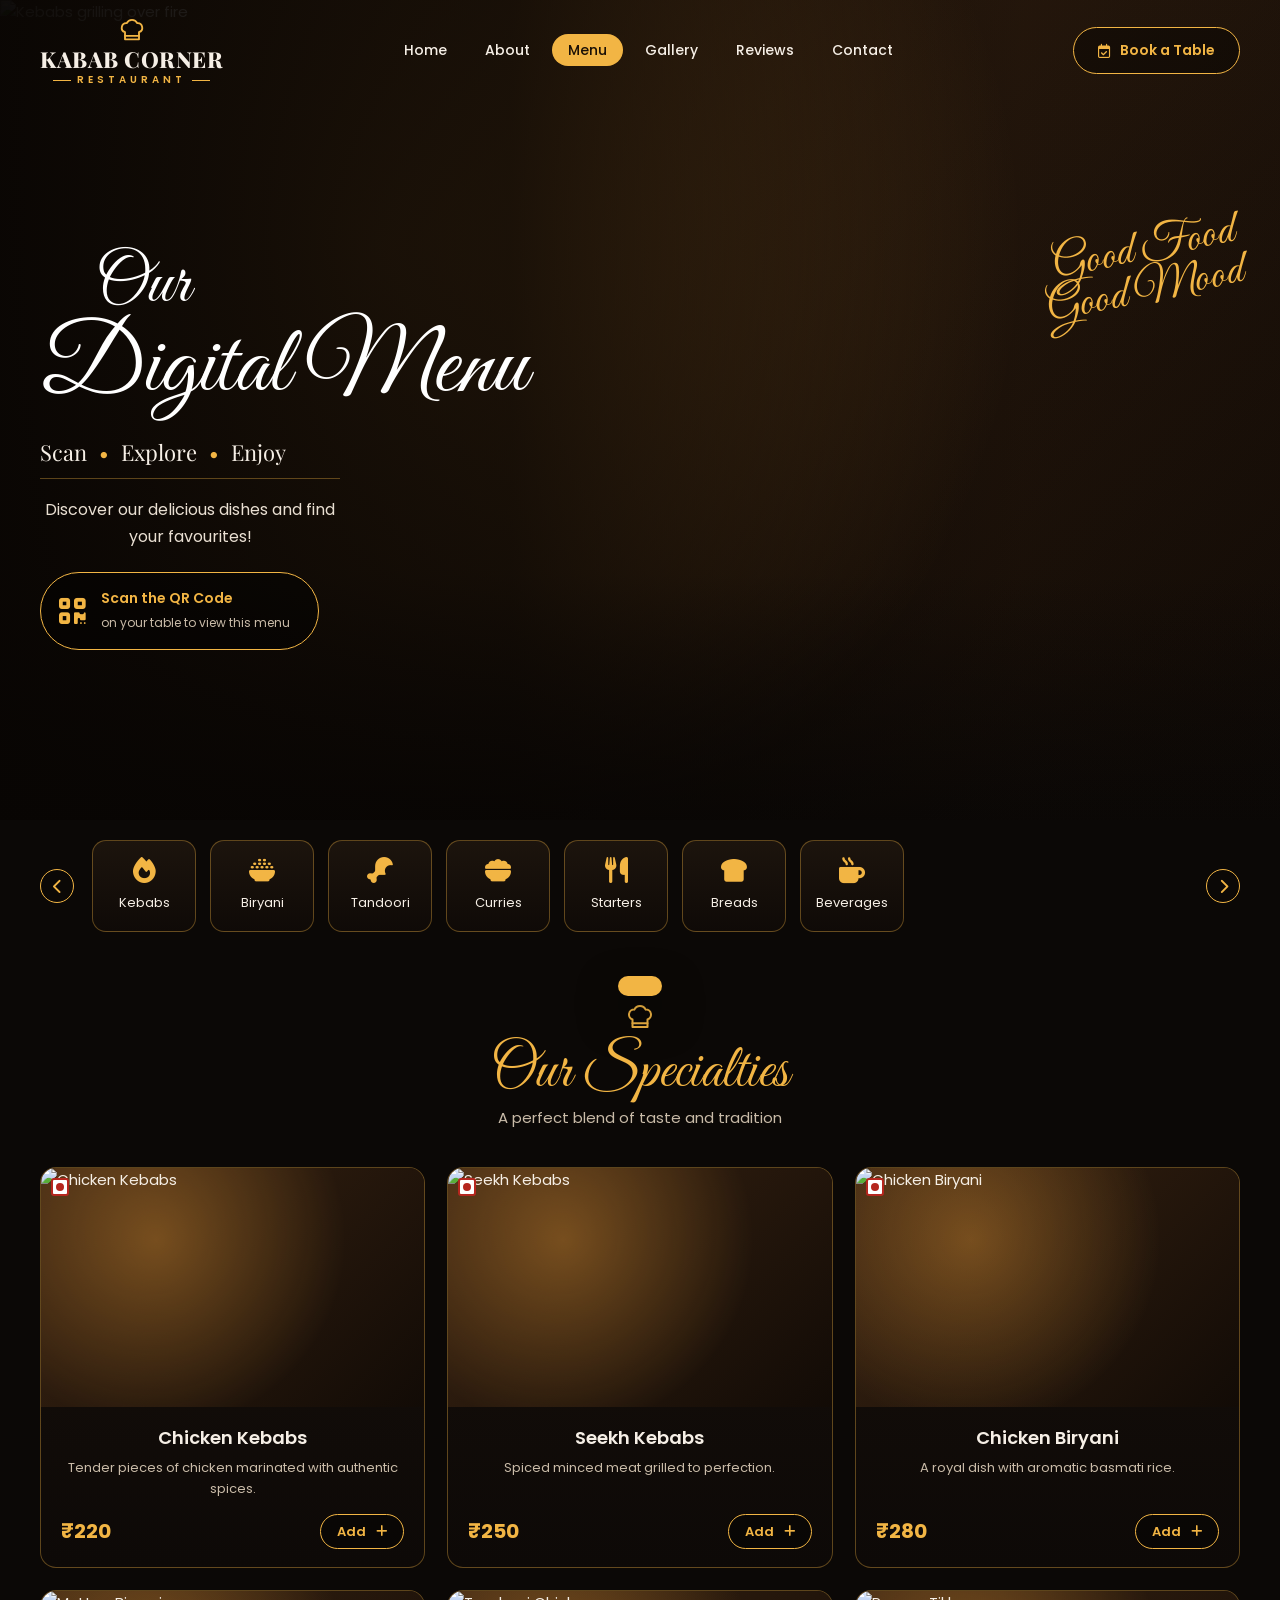
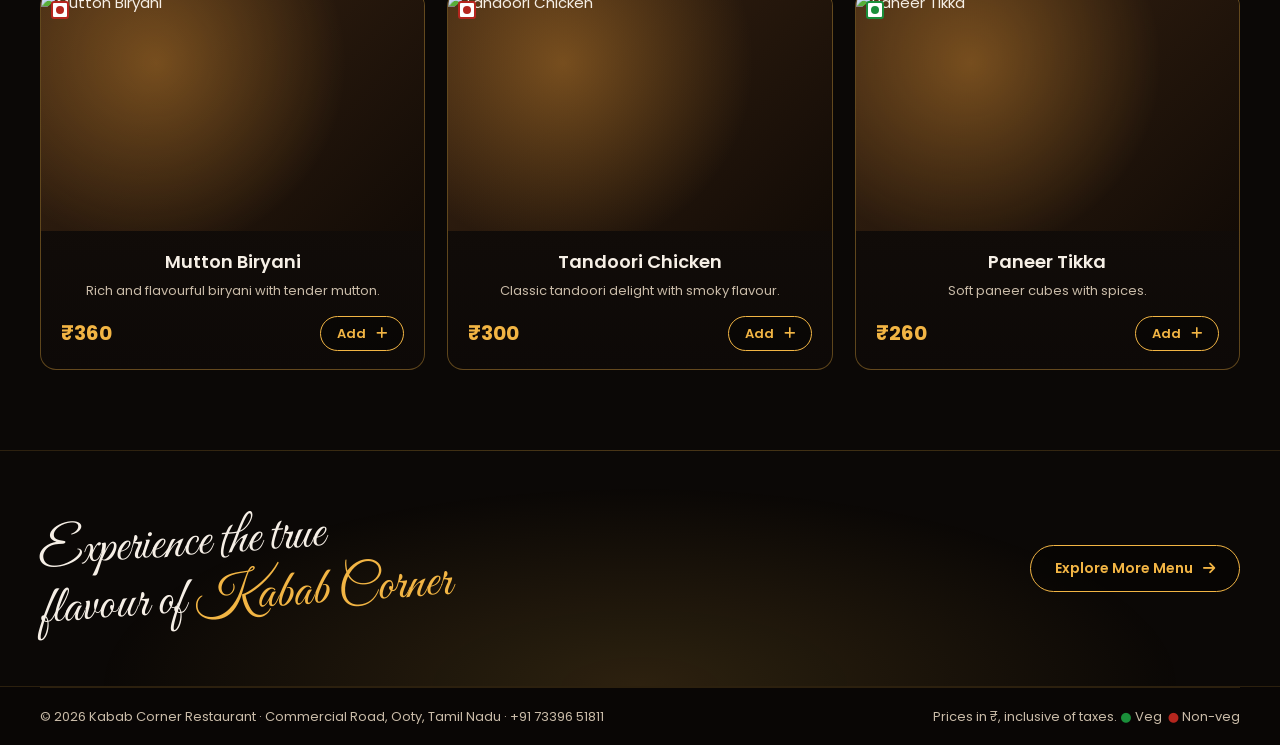
==== menu.html @ 922b3cdc "Initial website" ====
<!DOCTYPE html>
<html lang="en">
<head>
  <meta charset="UTF-8" />
  <meta name="viewport" content="width=device-width, initial-scale=1.0" />
  <title>Digital Menu | Kabab Corner Restaurant, Ooty</title>
  <meta name="description" content="Kabab Corner digital menu — kebabs, biryani, tandoori, curries, starters, breads and beverages." />
  <link rel="preconnect" href="https://fonts.googleapis.com" />
  <link rel="preconnect" href="https://fonts.gstatic.com" crossorigin />
  <link href="https://fonts.googleapis.com/css2?family=Great+Vibes&family=Playfair+Display:wght@500;600;700;800&family=Poppins:wght@300;400;500;600;700&display=swap" rel="stylesheet" />
  <link rel="stylesheet" href="https://cdnjs.cloudflare.com/ajax/libs/font-awesome/6.5.1/css/all.min.css" />
  <link rel="stylesheet" href="css/style.css" />
</head>
<body>

  <header class="site-header">
    <div class="container nav">
      <a href="index.html" class="logo" aria-label="Kabab Corner Restaurant home">
        <svg class="hat" viewBox="0 0 24 24" fill="none" stroke="currentColor" stroke-width="1.6" stroke-linecap="round" stroke-linejoin="round" aria-hidden="true"><path d="M6 13.9A4 4 0 0 1 7.5 6.1a5 5 0 0 1 9 0A4 4 0 0 1 18 13.9V20H6z"/><path d="M6 17h12"/></svg>
        <span class="name">KABAB CORNER</span>
        <span class="sub">RESTAURANT</span>
      </a>
      <ul class="nav-links">
        <li><a href="index.html">Home</a></li>
        <li><a href="index.html#about">About</a></li>
        <li><a href="menu.html" class="active">Menu</a></li>
        <li><a href="index.html#gallery">Gallery</a></li>
        <li><a href="index.html#reviews">Reviews</a></li>
        <li><a href="index.html#contact">Contact</a></li>
      </ul>
      <div class="nav-actions">
        <button class="cart-btn" id="cartBtn" aria-label="View order"><i class="fa-solid fa-bag-shopping"></i><span class="cart-count" id="cartCount">0</span></button>
        <a href="#" class="btn btn-outline book-btn" data-book><i class="fa-regular fa-calendar-check"></i><span>Book a Table</span></a>
        <button class="menu-toggle" aria-label="Open menu" aria-expanded="false"><i class="fa-solid fa-bars"></i></button>
      </div>
    </div>
  </header>

  <!-- ===== Menu hero ===== -->
  <section class="hero menu-hero">
    <div class="hero-bg"><img class="ph" id="menuHeroImg" alt="Kebabs grilling over fire" /></div>
    <div class="container menu-hero-grid">
      <div class="reveal">
        <h1><span class="script">Our</span><span class="script">Digital Menu</span></h1>
        <div class="tagline"><span>Scan</span><span>•</span><span>Explore</span><span>•</span><span>Enjoy</span></div>
        <p>Discover our delicious dishes and find your favourites!</p>
        <div class="qr-pill">
          <i class="fa-solid fa-qrcode"></i>
          <div><strong>Scan the QR Code</strong><small>on your table to view this menu</small></div>
        </div>
      </div>
      <div class="good-mood script">Good Food<br />Good Mood</div>
    </div>
  </section>

  <!-- ===== Categories ===== -->
  <div class="cat-bar">
    <div class="container cat-wrap">
      <button class="round-btn" id="catPrev" aria-label="Scroll categories left"><i class="fa-solid fa-chevron-left"></i></button>
      <div class="cat-track" id="catTrack" role="tablist"></div>
      <button class="round-btn" id="catNext" aria-label="Scroll categories right"><i class="fa-solid fa-chevron-right"></i></button>
    </div>
  </div>

  <!-- ===== Dishes ===== -->
  <section class="dishes-section">
    <div class="container">
      <div class="dishes-head">
        <svg viewBox="0 0 24 24" width="30" height="30" fill="none" stroke="#f2b544" stroke-width="1.6" stroke-linecap="round" stroke-linejoin="round" aria-hidden="true"><path d="M6 13.9A4 4 0 0 1 7.5 6.1a5 5 0 0 1 9 0A4 4 0 0 1 18 13.9V20H6z"/><path d="M6 17h12"/></svg>
        <h2 id="gridTitle">Our Specialties</h2>
        <p id="gridSub">A perfect blend of taste and tradition</p>
      </div>
      <div class="dish-grid" id="dishGrid"></div>
    </div>
  </section>

  <section class="menu-cta">
    <div class="container menu-cta-inner">
      <h2>Experience the true<br />flavour of <span class="gold">Kabab Corner</span></h2>
      <a href="#" class="btn btn-outline" id="exploreAll">Explore More Menu <i class="fa-solid fa-arrow-right"></i></a>
    </div>
  </section>

  <footer class="site-footer" id="contact">
    <div class="container footer-bottom">
      <span>© <span id="year"></span> Kabab Corner Restaurant · <span data-r="address"></span> · <a data-tel href="#"><span data-r="phone"></span></a></span>
      <span>Prices in ₹, inclusive of taxes. <span style="color:#1a8f3a">●</span> Veg &nbsp;<span style="color:#b5261e">●</span> Non-veg</span>
    </div>
  </footer>

  <!-- ===== Order drawer ===== -->
  <div class="drawer-backdrop" id="drawerBackdrop"></div>
  <aside class="drawer" id="drawer" aria-label="Your order">
    <div class="drawer-head">
      <h3>Your Order</h3>
      <button class="round-btn" id="drawerClose" aria-label="Close"><i class="fa-solid fa-xmark"></i></button>
    </div>
    <div class="drawer-items" id="drawerItems"></div>
    <div class="drawer-foot">
      <div class="total-row"><span>Total</span><span class="gold" id="cartTotal">₹0</span></div>
      <form id="orderForm">
        <div class="order-type" role="radiogroup" aria-label="Order type">
          <label><input type="radio" name="type" value="dinein" checked /><span><i class="fa-solid fa-chair"></i> Dine-in</span></label>
          <label><input type="radio" name="type" value="takeaway" /><span><i class="fa-solid fa-bag-shopping"></i> Takeaway</span></label>
        </div>
        <div class="form-grid">
          <div class="field full" data-for="dinein"><label for="oTable">Table number</label><input id="oTable" name="table" inputmode="numeric" placeholder="e.g. 5" /></div>
          <div class="field" data-for="takeaway" hidden><label for="oName">Name</label><input id="oName" name="name" autocomplete="name" /></div>
          <div class="field" data-for="takeaway" hidden><label for="oPhone">Phone</label><input id="oPhone" name="phone" type="tel" pattern="[0-9+\s-]{10,15}" autocomplete="tel" /></div>
          <div class="field full"><label for="oNote">Note for the kitchen (optional)</label><input id="oNote" name="note" placeholder="e.g. less spicy" /></div>
        </div>
        <button type="submit" class="btn btn-solid" id="placeOrder" style="margin-top:14px">Send Order via WhatsApp <i class="fa-brands fa-whatsapp"></i></button>
      </form>
      <button class="btn btn-outline" id="clearOrder" style="margin-top:10px">Clear Order</button>
    </div>
  </aside>

  <!-- ===== Booking modal ===== -->
  <div class="modal" id="bookModal" role="dialog" aria-modal="true" aria-labelledby="bookTitle">
    <div class="modal-card">
      <button class="round-btn close" data-close aria-label="Close"><i class="fa-solid fa-xmark"></i></button>
      <div class="modal-body">
        <h3 id="bookTitle">Book a Table</h3>
        <p>Fill in your details — your booking will be sent to us on WhatsApp.</p>
        <form>
          <div class="form-grid">
            <div class="field full"><label for="bName">Name</label><input id="bName" name="name" required autocomplete="name" /></div>
            <div class="field full"><label for="bPhone">Phone</label><input id="bPhone" name="phone" type="tel" required pattern="[0-9+\s-]{10,15}" autocomplete="tel" /></div>
            <div class="field"><label for="bDate">Date</label><input id="bDate" name="date" type="date" required /></div>
            <div class="field"><label for="bTime">Time</label><input id="bTime" name="time" type="time" min="11:00" max="22:30" value="19:30" required /></div>
            <div class="field full"><label for="bGuests">Guests</label>
              <select id="bGuests" name="guests">
                <option>1 guest</option><option selected>2 guests</option><option>3 guests</option><option>4 guests</option>
                <option>5 guests</option><option>6 guests</option><option>8+ guests</option>
              </select>
            </div>
            <div class="field full"><label for="bNote">Special request (optional)</label><textarea id="bNote" name="note" rows="2"></textarea></div>
          </div>
          <button type="submit" class="btn btn-solid">Send via WhatsApp <i class="fa-brands fa-whatsapp"></i></button>
        </form>
      </div>
      <div class="success" hidden>
        <i class="fa-solid fa-circle-check"></i>
        <h3>Almost done!</h3>
        <p class="success-msg"></p>
        <button class="btn btn-outline" data-close>Close</button>
      </div>
    </div>
  </div>

  <!-- Order summary modal -->
  <div class="modal" id="orderModal" role="dialog" aria-modal="true">
    <div class="modal-card">
      <button class="round-btn close" data-oclose aria-label="Close"><i class="fa-solid fa-xmark"></i></button>
      <h3>Almost done!</h3>
      <p>WhatsApp has opened with your order — just press <strong>Send</strong>. You can also show this screen to your waiter.</p>
      <div id="orderSummary"></div>
      <a class="btn btn-outline" id="orderWaLink" href="#" target="_blank" rel="noopener" style="width:100%;justify-content:center;margin-top:18px">WhatsApp didn't open? Tap here <i class="fa-brands fa-whatsapp"></i></a>
      <button class="btn btn-solid" id="newOrder" style="width:100%;justify-content:center;margin-top:10px">Done — Start a New Order</button>
    </div>
  </div>

  <script src="js/data.js"></script>
  <script src="js/main.js"></script>
  <script>
    const $ = (s) => document.querySelector(s);
    $("#menuHeroImg").src = IMG.grillHero;

    // ----- Categories -----
    const track = $("#catTrack");
    track.innerHTML = CATEGORIES.map((c) =>
      `<button class="cat" role="tab" data-cat="${c.id}"><i class="fa-solid ${c.icon}"></i>${c.label}</button>`).join("");
    $("#catPrev").onclick = () => track.scrollBy({ left: -240 });
    $("#catNext").onclick = () => track.scrollBy({ left: 240 });

    const rupee = (n) => "₹" + n.toLocaleString("en-IN");
    const grid = $("#dishGrid");
    let current = null;

    function render(catId) {
      current = catId;
      document.querySelectorAll(".cat").forEach((b) => {
        b.classList.toggle("active", b.dataset.cat === catId);
        b.setAttribute("aria-selected", b.dataset.cat === catId);
      });
      const cat = CATEGORIES.find((c) => c.id === catId);
      const list = cat ? DISHES.filter((d) => d.cat === catId) : DISHES.filter((d) => d.special);
      $("#gridTitle").textContent = cat ? cat.label : "Our Specialties";
      $("#gridSub").textContent = cat ? `${list.length} dishes, freshly prepared` : "A perfect blend of taste and tradition";
      grid.innerHTML = list.map((d, i) => `
        <article class="dish" style="animation-delay:${i * 60}ms">
          <div class="dish-img">
            <img class="ph" src="${d.img}" alt="${d.name}" loading="lazy" />
            <span class="veg-tag ${d.veg ? "veg" : "nonveg"}" title="${d.veg ? "Vegetarian" : "Non-vegetarian"}"></span>
          </div>
          <div class="dish-body">
            <h3>${d.name}</h3>
            <p>${d.desc}</p>
            <div class="dish-foot">
              <span class="price">${rupee(d.price)}</span>
              <button class="btn btn-outline btn-sm add-btn" data-add="${d.id}">${addLabel(d.id)}</button>
            </div>
          </div>
        </article>`).join("");
      history.replaceState(null, "", catId ? "#" + catId : location.pathname);
    }
    track.addEventListener("click", (e) => {
      const b = e.target.closest(".cat");
      if (!b) return;
      render(current === b.dataset.cat ? null : b.dataset.cat);
      b.scrollIntoView({ behavior: "smooth", inline: "center", block: "nearest" });
    });
    $("#exploreAll").onclick = (e) => {
      e.preventDefault();
      render(CATEGORIES[0].id);
      $(".cat-bar").scrollIntoView({ behavior: "smooth" });
    };

    // ----- Order (cart) -----
    let cart = {};
    try { cart = JSON.parse(localStorage.getItem("kc-cart")) || {}; } catch (e) {}
    const save = () => { try { localStorage.setItem("kc-cart", JSON.stringify(cart)); } catch (e) {} };
    const byId = (id) => DISHES.find((d) => d.id == id);
    function addLabel(id) { return cart[id] ? `Added · ${cart[id]}` : `Add <i class="fa-solid fa-plus"></i>`; }

    function refreshCart() {
      const ids = Object.keys(cart).filter((id) => byId(id));
      const count = ids.reduce((s, id) => s + cart[id], 0);
      const total = ids.reduce((s, id) => s + cart[id] * byId(id).price, 0);
      $("#cartCount").textContent = count;
      $("#cartBtn").classList.toggle("show", count > 0);
      $("#cartTotal").textContent = rupee(total);
      $("#drawerItems").innerHTML = ids.length ? ids.map((id) => {
        const d = byId(id);
        return `<div class="cart-item">
          <img class="ph" src="${d.img}" alt="" />
          <div class="info"><strong>${d.name}</strong><span>${rupee(d.price)}</span></div>
          <div class="qty"><button data-dec="${id}" aria-label="Remove one">−</button><span>${cart[id]}</span><button data-inc="${id}" aria-label="Add one">+</button></div>
        </div>`;
      }).join("") : `<div class="empty"><i class="fa-solid fa-bowl-food"></i>Your order is empty.<br />Tap “Add +” on any dish.</div>`;
      document.querySelectorAll("[data-add]").forEach((b) => {
        b.innerHTML = addLabel(b.dataset.add);
        b.classList.toggle("added", !!cart[b.dataset.add]);
      });
      save();
    }
    const change = (id, n) => { cart[id] = (cart[id] || 0) + n; if (cart[id] <= 0) delete cart[id]; refreshCart(); };

    grid.addEventListener("click", (e) => {
      const b = e.target.closest("[data-add]");
      if (!b) return;
      change(b.dataset.add, 1);
      showToast(`${byId(b.dataset.add).name} added to your order`);
    });
    $("#drawerItems").addEventListener("click", (e) => {
      const inc = e.target.closest("[data-inc]"), dec = e.target.closest("[data-dec]");
      if (inc) change(inc.dataset.inc, 1);
      if (dec) change(dec.dataset.dec, -1);
    });

    const drawer = $("#drawer"), backdrop = $("#drawerBackdrop");
    const openDrawer = (o) => { drawer.classList.toggle("open", o); backdrop.classList.toggle("open", o); };
    $("#cartBtn").onclick = () => openDrawer(true);
    $("#drawerClose").onclick = backdrop.onclick = () => openDrawer(false);
    $("#clearOrder").onclick = () => { cart = {}; refreshCart(); };

    const orderModal = $("#orderModal");
    // Order type toggle: dine-in needs a table number, takeaway needs name + phone
    const orderForm = $("#orderForm");
    const syncType = () => {
      const type = orderForm.type.value;
      orderForm.querySelectorAll("[data-for]").forEach((f) => {
        const on = f.dataset.for === type;
        f.hidden = !on;
        f.querySelector("input").required = on;
      });
    };
    orderForm.addEventListener("change", (e) => { if (e.target.name === "type") syncType(); });
    syncType();

    orderForm.addEventListener("submit", (e) => {
      e.preventDefault();
      const ids = Object.keys(cart).filter((id) => byId(id));
      if (!ids.length) return showToast("Add a dish first");
      const total = ids.reduce((s, id) => s + cart[id] * byId(id).price, 0);
      const f = Object.fromEntries(new FormData(orderForm));

      const lines = ["*New Order - Kabab Corner*", ""];
      if (f.type === "dinein") lines.push(`Dine-in · Table ${f.table.trim()}`);
      else lines.push("Takeaway", `Name: ${f.name.trim()}`, `Phone: ${f.phone.trim()}`);
      lines.push("");
      ids.forEach((id) => lines.push(`${cart[id]} x ${byId(id).name} - ${rupee(cart[id] * byId(id).price)}`));
      lines.push("", `*Total: ${rupee(total)}*`);
      if (f.note && f.note.trim()) lines.push(`Note: ${f.note.trim()}`);
      const url = openWhatsApp(lines.join("\n"));
      $("#orderWaLink").href = url;
      $("#orderSummary").innerHTML = ids.map((id) =>
        `<div class="total-row" style="font-size:15px;font-weight:400;margin:0;padding:8px 0;border-bottom:1px solid var(--line-soft)">
          <span>${cart[id]} × ${byId(id).name}</span><span>${rupee(cart[id] * byId(id).price)}</span></div>`).join("") +
        `<div class="total-row" style="margin-top:14px"><span>Total</span><span class="gold">${rupee(total)}</span></div>`;
      openDrawer(false);
      orderModal.classList.add("open");
    });
    $("#newOrder").onclick = () => {
      cart = {}; refreshCart(); orderForm.reset(); syncType();
      orderModal.classList.remove("open");
    };
    orderModal.addEventListener("click", (e) => { if (e.target === orderModal || e.target.closest("[data-oclose]")) orderModal.classList.remove("open"); });

    // Initial view: category from URL hash (e.g. menu.html#biryani) or specialties
    const hashCat = location.hash.slice(1);
    render(CATEGORIES.some((c) => c.id === hashCat) ? hashCat : null);
    refreshCart();
  </script>
</body>
</html>
---- css/style.css ----
/* ===== Kabab Corner Restaurant — shared styles ===== */
:root {
  --bg: #0b0806;
  --bg-2: #120d09;
  --panel: #17110c;
  --panel-2: #1e160f;
  --gold: #f2b544;
  --gold-2: #ffcf6b;
  --gold-dark: #b9822a;
  --text: #f6efe6;
  --muted: #c9bba8;
  --line: rgba(242, 181, 68, 0.35);
  --line-soft: rgba(242, 181, 68, 0.15);
  --radius: 16px;
  --shadow: 0 18px 40px rgba(0, 0, 0, 0.55);
  --font-script: "Great Vibes", cursive;
  --font-serif: "Playfair Display", Georgia, serif;
  --font-sans: "Poppins", system-ui, -apple-system, "Segoe UI", sans-serif;
  --container: 1200px;
}

*, *::before, *::after { box-sizing: border-box; }
html { scroll-behavior: smooth; }
body {
  margin: 0;
  background: var(--bg);
  color: var(--text);
  font-family: var(--font-sans);
  font-size: 15px;
  line-height: 1.65;
  overflow-x: hidden;
}
img { max-width: 100%; display: block; }
a { color: inherit; text-decoration: none; }
button { font: inherit; cursor: pointer; }
.container { width: min(var(--container), 100% - 32px); margin-inline: auto; }
.gold { color: var(--gold); }
.script { font-family: var(--font-script); font-weight: 400; }

/* Image placeholder: warm gradient shows if a photo fails to load */
.ph {
  background:
    radial-gradient(circle at 30% 30%, rgba(255, 170, 60, 0.35), transparent 60%),
    linear-gradient(135deg, #3a2412, #120b06);
  object-fit: cover;
}

/* ===== Buttons ===== */
.btn {
  display: inline-flex; align-items: center; gap: 10px;
  padding: 11px 24px; border-radius: 999px;
  font-weight: 600; font-size: 14px;
  border: 1.5px solid var(--gold);
  transition: transform .2s, background .2s, color .2s, box-shadow .2s;
}
.btn-solid { background: linear-gradient(180deg, var(--gold-2), var(--gold)); color: #1a1006; }
.btn-solid:hover { transform: translateY(-2px); box-shadow: 0 8px 22px rgba(242, 181, 68, .35); }
.btn-outline { background: rgba(0, 0, 0, .35); color: var(--gold); }
.btn-outline:hover { background: var(--gold); color: #1a1006; }
.btn-sm { padding: 6px 16px; font-size: 13px; }

/* ===== Header ===== */
.site-header {
  position: fixed; inset: 0 0 auto 0; z-index: 50;
  transition: background .3s, box-shadow .3s, padding .3s;
  padding: 16px 0;
}
.site-header.scrolled {
  background: rgba(10, 7, 5, .92);
  backdrop-filter: blur(10px);
  box-shadow: 0 1px 0 var(--line-soft);
  padding: 8px 0;
}
.nav { display: flex; align-items: center; justify-content: space-between; gap: 24px; }
.logo { display: flex; flex-direction: column; align-items: center; line-height: 1; }
.logo .hat { width: 28px; height: 28px; color: var(--gold); margin-bottom: 4px; }
.footer-brand .logo .hat { width: 40px; height: 40px; }
.logo .name { font-family: var(--font-serif); font-weight: 800; font-size: 22px; letter-spacing: .5px; }
.logo .sub {
  font-size: 10px; letter-spacing: 4px; color: var(--gold); margin-top: 5px;
  display: flex; align-items: center; gap: 6px; font-weight: 600;
}
.logo .sub::before, .logo .sub::after { content: ""; width: 18px; height: 1px; background: var(--gold); }
.nav-links { display: flex; gap: 6px; list-style: none; margin: 0; padding: 0; }
.nav-links a {
  padding: 6px 16px; border-radius: 999px; font-size: 14px; font-weight: 500;
  transition: background .2s, color .2s;
}
.nav-links a:hover { color: var(--gold); }
.nav-links a.active { background: var(--gold); color: #1a1006; }
.nav-actions { display: flex; align-items: center; gap: 12px; }
.cart-btn {
  position: relative; width: 42px; height: 42px; border-radius: 50%;
  border: 1.5px solid var(--line); background: rgba(0,0,0,.35); color: var(--gold);
  display: none; place-items: center;
}
.cart-btn.show { display: grid; }
.cart-count {
  position: absolute; top: -4px; right: -4px; min-width: 20px; height: 20px; padding: 0 5px;
  border-radius: 999px; background: var(--gold); color: #1a1006; font-size: 11px; font-weight: 700;
  display: grid; place-items: center;
}
.menu-toggle {
  display: none; background: none; border: 1.5px solid var(--line); color: var(--gold);
  width: 42px; height: 42px; border-radius: 10px; font-size: 18px;
}

/* ===== Section headings ===== */
.eyebrow {
  color: var(--gold); font-size: 13px; letter-spacing: 3px; font-weight: 600; text-transform: uppercase;
}
.section-title { font-family: var(--font-serif); font-size: clamp(28px, 4vw, 38px); line-height: 1.2; margin: 6px 0 14px; font-weight: 600; }
.center-head { text-align: center; margin-bottom: 40px; }
.center-head .eyebrow { display: inline-flex; align-items: center; gap: 14px; }
.center-head .eyebrow::before, .center-head .eyebrow::after { content: ""; width: 60px; height: 1px; background: linear-gradient(90deg, transparent, var(--gold)); }
.center-head .eyebrow::after { transform: scaleX(-1); }
.center-head p { color: var(--muted); margin: 0; }

section { position: relative; }
.divider-glow { height: 1px; background: linear-gradient(90deg, transparent, var(--gold), transparent); opacity: .6; }

/* ===== HOME: Hero ===== */
.hero {
  min-height: 640px; height: 92vh; max-height: 820px;
  display: flex; align-items: center; overflow: hidden;
}
.hero-bg { position: absolute; inset: 0; }
.hero-bg img { width: 100%; height: 100%; object-fit: cover; }
.hero-bg::after {
  content: ""; position: absolute; inset: 0;
  background:
    linear-gradient(90deg, rgba(8,5,3,.95) 0%, rgba(8,5,3,.75) 38%, rgba(8,5,3,.15) 75%),
    linear-gradient(0deg, var(--bg) 0%, transparent 25%);
}
.hero-content { position: relative; max-width: 560px; padding-top: 70px; }
.hero h1 { margin: 10px 0 18px; font-weight: 700; line-height: 1.05; }
.hero h1 .script { display: block; font-size: clamp(48px, 7vw, 72px); color: #fff; line-height: 1; }
.hero h1 .l2 { display: block; font-family: var(--font-serif); color: var(--gold); font-size: clamp(40px, 6vw, 62px); }
.hero h1 .l3 { display: block; font-family: var(--font-serif); font-size: clamp(40px, 6vw, 62px); padding-left: 1.4em; }
.hero p { color: #e9dfd2; font-size: 16px; max-width: 420px; border-top: 1px solid var(--line); padding-top: 18px; }
.hero .btn { margin-top: 10px; }

/* Features strip */
.features {
  background: linear-gradient(180deg, #120c07, #0d0906);
  border-block: 1px solid var(--line-soft);
}
.features-grid { display: grid; grid-template-columns: repeat(4, 1fr); }
.feature {
  display: flex; align-items: center; justify-content: center; gap: 16px;
  padding: 26px 12px; font-size: 14px; line-height: 1.35;
}
.feature + .feature { border-left: 1px solid var(--line); }
.feature i { color: var(--gold); font-size: 26px; }

/* About */
.about { padding: 90px 0; background: radial-gradient(ellipse at 20% 50%, rgba(242,181,68,.12), transparent 60%); }
.about-grid { display: grid; grid-template-columns: 1fr 1fr 0.7fr; gap: 50px; align-items: center; }
.polaroid {
  background: #fff; padding: 10px; transform: rotate(-4deg); box-shadow: var(--shadow);
  border-radius: 4px; position: relative;
}
.polaroid::before {
  content: ""; position: absolute; inset: -22px auto auto -22px; width: 70px; height: 70px;
  border-top: 3px solid var(--gold); border-left: 3px solid var(--gold); border-radius: 6px 0 0 0;
}
.polaroid img { aspect-ratio: 4/3; width: 100%; }
.about-text p { color: var(--muted); }
.about-side { text-align: center; }
.about-side .script { font-size: clamp(44px, 5vw, 64px); color: var(--gold); line-height: 1; transform: rotate(-8deg); display: block; }
.skyline { width: 100%; max-width: 240px; margin: 24px auto 0; color: var(--gold); opacity: .55; }

/* Menu circles */
.menu-preview {
  padding: 90px 0;
  background: linear-gradient(180deg, transparent, rgba(242,181,68,.05), transparent);
  border-top: 1px solid var(--line-soft);
}
.circles { display: flex; flex-wrap: wrap; justify-content: center; gap: 30px 36px; }
.circle { text-align: center; width: 130px; }
.circle .ring {
  width: 120px; height: 120px; border-radius: 50%; margin: 0 auto 12px; padding: 4px;
  background: conic-gradient(from 180deg, var(--gold), var(--gold-dark), var(--gold-2), var(--gold));
  box-shadow: 0 0 24px rgba(242,181,68,.25);
  transition: transform .3s, box-shadow .3s;
}
.circle .ring img { width: 100%; height: 100%; border-radius: 50%; border: 3px solid #000; }
.circle:hover .ring { transform: translateY(-6px) scale(1.04); box-shadow: 0 0 36px rgba(242,181,68,.45); }
.circle span { font-weight: 500; font-size: 14px; }
.circle .more-ring { display: grid; place-items: center; background: var(--panel); border: 3px solid var(--gold); color: var(--gold); font-size: 28px; }
.text-center { text-align: center; }

/* Gallery + testimonials */
.gallery-reviews { padding: 80px 0; border-top: 1px solid var(--line-soft); background: #0e0a07; }
.gr-grid { display: grid; grid-template-columns: 1.35fr 1fr; gap: 50px; align-items: center; }
.gr-gallery { display: grid; grid-template-columns: 0.9fr 1.3fr; gap: 30px; align-items: center; }
.gr-gallery p { color: var(--muted); }
.photo-stack { position: relative; height: 230px; margin: 0 14px; }
.photo-stack .p {
  position: absolute; width: 46%; aspect-ratio: 3/4; background: #fff; padding: 5px; border-radius: 6px; box-shadow: var(--shadow);
  transition: transform .3s;
}
.photo-stack .p img { width: 100%; height: 100%; border-radius: 3px; }
.photo-stack .p:nth-child(1) { left: 0; top: 10px; transform: rotate(-6deg); }
.photo-stack .p:nth-child(2) { left: 27%; top: 25px; transform: rotate(2deg); z-index: 2; }
.photo-stack .p:nth-child(3) { right: 0; top: 0; transform: rotate(5deg); }
.photo-stack .p:hover { transform: rotate(0) scale(1.06); z-index: 5; }
.reviews { border-left: 1px solid var(--line); padding-left: 44px; }
.review-slider { position: relative; overflow: hidden; }
.review-track { display: flex; transition: transform .5s ease; }
.review { min-width: 100%; display: flex; gap: 20px; align-items: flex-start; }
.review .avatar {
  width: 86px; height: 86px; flex: none; border-radius: 50%; border: 3px solid var(--gold);
  display: grid; place-items: center; font-family: var(--font-serif); font-size: 30px; font-weight: 700;
  background: linear-gradient(135deg, #3a2412, #1a110a); color: var(--gold);
}
.review blockquote { margin: 0 0 8px; font-size: 15px; }
.stars { color: var(--gold); letter-spacing: 3px; font-size: 14px; }
.review cite { display: block; color: var(--muted); font-size: 13px; font-style: normal; margin-top: 4px; }
.slider-ctrls { display: flex; justify-content: space-between; margin-top: 18px; }
.round-btn {
  width: 34px; height: 34px; border-radius: 50%; border: 1.5px solid var(--gold);
  background: transparent; color: var(--gold); display: grid; place-items: center; transition: .2s;
}
.round-btn:hover { background: var(--gold); color: #1a1006; }

/* Full gallery grid */
.gallery-full { padding: 80px 0; border-top: 1px solid var(--line-soft); }
.masonry { display: grid; grid-template-columns: repeat(4, 1fr); grid-auto-rows: 180px; gap: 14px; }
.masonry figure { margin: 0; overflow: hidden; border-radius: 12px; border: 1px solid var(--line-soft); position: relative; cursor: zoom-in; }
.masonry figure.tall { grid-row: span 2; }
.masonry figure.wide { grid-column: span 2; }
.masonry img { width: 100%; height: 100%; transition: transform .5s; }
.masonry figure:hover img { transform: scale(1.08); }

/* Lightbox */
.lightbox { position: fixed; inset: 0; z-index: 100; background: rgba(0,0,0,.9); display: none; place-items: center; padding: 20px; }
.lightbox.open { display: grid; }
.lightbox img { max-height: 85vh; border-radius: 10px; border: 2px solid var(--gold); }
.lightbox .close { position: absolute; top: 18px; right: 18px; }

/* ===== Footer ===== */
.site-footer { background: #090605; border-top: 1px solid var(--line-soft); position: relative; overflow: hidden; }
.footer-grid { display: grid; grid-template-columns: 1fr 1fr 0.8fr 1.3fr; gap: 40px; padding: 60px 0 40px; align-items: start; }
.footer-brand { text-align: center; }
.footer-brand .logo .name { font-size: 26px; }
.footer-brand .script { color: var(--gold); font-size: 26px; margin-top: 10px; display: block; }
.site-footer h4 { font-family: var(--font-serif); font-size: 20px; margin: 0 0 18px; font-weight: 600; }
.contact-list { list-style: none; padding: 0; margin: 0; display: grid; gap: 12px; font-size: 14px; }
.contact-list li { display: flex; gap: 12px; align-items: center; }
.contact-list i { color: var(--gold); width: 18px; text-align: center; }
.socials { display: flex; gap: 12px; }
.socials a {
  width: 38px; height: 38px; border-radius: 50%; background: var(--gold); color: #1a1006;
  display: grid; place-items: center; transition: transform .2s;
}
.socials a:hover { transform: translateY(-3px); }
.map-card { position: relative; border-radius: 12px; overflow: hidden; border: 1px solid var(--line); height: 170px; }
.map-card iframe { width: 100%; height: 100%; border: 0; filter: grayscale(.2) contrast(1.05); }
.map-card .btn { position: absolute; right: 10px; bottom: 10px; }
.footer-bottom {
  border-top: 1px solid var(--line-soft); padding: 18px 0; font-size: 13px; color: var(--muted);
  display: flex; justify-content: space-between; gap: 12px; flex-wrap: wrap;
}
.footer-bottom a:hover { color: var(--gold); }

/* ===== MENU PAGE ===== */
.menu-hero { padding: 120px 0 40px; overflow: hidden; min-height: 520px; }
.menu-hero .hero-bg::after {
  background:
    linear-gradient(90deg, rgba(8,5,3,.97) 0%, rgba(8,5,3,.8) 40%, rgba(8,5,3,.1) 80%),
    linear-gradient(0deg, var(--bg) 0%, transparent 30%);
}
.menu-hero-grid { position: relative; display: grid; grid-template-columns: 1fr 1fr; align-items: center; }
.menu-hero h1 { margin: 0; line-height: .95; color: var(--gold); }
.menu-hero h1 .script { font-size: clamp(56px, 8vw, 96px); display: block; }
.menu-hero h1 .script:first-child { font-size: clamp(44px, 6vw, 70px); padding-left: .8em; }
.tagline { font-family: var(--font-serif); font-size: 22px; margin: 18px 0 8px; display: flex; gap: 12px; align-items: center; }
.tagline span:nth-child(even) { color: var(--gold); }
.menu-hero p { color: #e9dfd2; max-width: 300px; text-align: center; margin: 0 0 22px; }
.qr-pill {
  display: inline-flex; gap: 16px; align-items: center; padding: 14px 28px 14px 18px;
  border: 1.5px solid var(--gold); border-radius: 999px; background: rgba(0,0,0,.45);
}
.qr-pill i { font-size: 30px; color: var(--gold); }
.qr-pill strong { color: var(--gold); font-weight: 600; display: block; font-size: 14px; }
.qr-pill small { font-size: 12px; color: var(--muted); }
.good-mood { position: absolute; right: 0; top: -20px; color: var(--gold); font-size: clamp(30px, 4vw, 46px); transform: rotate(-12deg); line-height: .9; text-align: right; }

/* Category tabs */
.cat-bar { padding: 10px 0 30px; }
.cat-wrap { display: flex; align-items: center; gap: 14px; }
.cat-track { display: flex; gap: 14px; overflow-x: auto; scroll-behavior: smooth; scrollbar-width: none; padding: 10px 4px; flex: 1; }
.cat-track::-webkit-scrollbar { display: none; }
.cat {
  flex: 0 0 auto; width: 104px; height: 92px; border-radius: 14px;
  border: 1px solid var(--line); background: linear-gradient(180deg, #1c140d, #0f0a07);
  color: var(--text); display: flex; flex-direction: column; align-items: center; justify-content: center; gap: 8px;
  font-size: 13px; transition: .25s;
}
.cat i { font-size: 26px; color: var(--gold); }
.cat:hover { border-color: var(--gold); transform: translateY(-3px); }
.cat.active { border: 2px solid var(--gold); box-shadow: 0 0 22px rgba(242,181,68,.45), inset 0 0 18px rgba(242,181,68,.15); }
.cat.active i { color: #ff8a2a; }

/* Dish grid */
.dishes-section { padding: 30px 0 80px; }
.dishes-head { text-align: center; margin-bottom: 36px; }
.dishes-head i { color: var(--gold); font-size: 26px; }
.dishes-head h2 { font-family: var(--font-script); color: var(--gold); font-size: clamp(44px, 6vw, 60px); margin: 0; font-weight: 400; line-height: 1.1; }
.dishes-head p { margin: 0; color: var(--muted); }
.dish-grid { display: grid; grid-template-columns: repeat(3, 1fr); gap: 22px; }
.dish {
  border: 1px solid var(--line); border-radius: var(--radius); overflow: hidden;
  background: linear-gradient(180deg, #17100b, #0d0907);
  display: flex; flex-direction: column; transition: transform .3s, box-shadow .3s, border-color .3s;
  animation: rise .5s ease both;
}
.dish:hover { transform: translateY(-6px); box-shadow: 0 16px 36px rgba(242,181,68,.15); border-color: var(--gold); }
.dish-img { aspect-ratio: 16/10; overflow: hidden; position: relative; }
.dish-img img { width: 100%; height: 100%; transition: transform .6s; }
.dish:hover .dish-img img { transform: scale(1.07); }
.veg-tag {
  position: absolute; top: 10px; left: 10px; width: 18px; height: 18px; border: 2px solid; border-radius: 3px;
  background: #fff; display: grid; place-items: center;
}
.veg-tag::after { content: ""; width: 8px; height: 8px; border-radius: 50%; background: currentColor; }
.veg-tag.veg { color: #1a8f3a; }
.veg-tag.nonveg { color: #b5261e; }
.dish-body { padding: 16px 20px 18px; text-align: center; display: flex; flex-direction: column; flex: 1; }
.dish-body h3 { margin: 0 0 4px; font-size: 18px; font-weight: 600; }
.dish-body p { margin: 0 0 14px; color: var(--muted); font-size: 13px; flex: 1; }
.dish-foot { display: flex; justify-content: space-between; align-items: center; }
.price { color: var(--gold); font-size: 20px; font-weight: 700; }
.add-btn.added { background: var(--gold); color: #1a1006; }
@keyframes rise { from { opacity: 0; transform: translateY(16px); } to { opacity: 1; transform: none; } }

/* Menu CTA banner */
.menu-cta { padding: 60px 0; border-top: 1px solid var(--line-soft); background: radial-gradient(ellipse at 50% 100%, rgba(242,181,68,.15), transparent 60%); }
.menu-cta-inner { display: flex; align-items: center; justify-content: space-between; gap: 30px; flex-wrap: wrap; }
.menu-cta h2 { margin: 0; font-family: var(--font-script); font-weight: 400; font-size: clamp(36px, 5vw, 52px); line-height: 1.1; transform: rotate(-4deg); }

/* ===== Cart drawer ===== */
.drawer-backdrop { position: fixed; inset: 0; background: rgba(0,0,0,.6); z-index: 80; opacity: 0; pointer-events: none; transition: .3s; }
.drawer-backdrop.open { opacity: 1; pointer-events: auto; }
.drawer {
  position: fixed; top: 0; right: 0; bottom: 0; width: min(400px, 100%); z-index: 90;
  background: var(--panel); border-left: 1px solid var(--line); transform: translateX(100%); transition: transform .35s ease;
  display: flex; flex-direction: column;
}
.drawer.open { transform: none; }
.drawer-head { display: flex; justify-content: space-between; align-items: center; padding: 20px 22px; border-bottom: 1px solid var(--line-soft); }
.drawer-head h3 { margin: 0; font-family: var(--font-serif); }
.drawer-items { flex: 1; overflow-y: auto; padding: 10px 22px; }
.cart-item { display: flex; align-items: center; gap: 12px; padding: 12px 0; border-bottom: 1px solid var(--line-soft); }
.cart-item img { width: 54px; height: 54px; border-radius: 10px; }
.cart-item .info { flex: 1; }
.cart-item .info strong { display: block; font-size: 14px; font-weight: 600; }
.cart-item .info span { color: var(--gold); font-size: 13px; }
.qty { display: flex; align-items: center; gap: 8px; }
.qty button { width: 26px; height: 26px; border-radius: 50%; border: 1px solid var(--gold); background: transparent; color: var(--gold); }
.drawer-foot { padding: 18px 22px 24px; border-top: 1px solid var(--line-soft); }
.total-row { display: flex; justify-content: space-between; font-size: 18px; font-weight: 600; margin-bottom: 14px; }
.drawer-foot .btn { width: 100%; justify-content: center; }
.empty { text-align: center; color: var(--muted); padding: 40px 0; }
.empty i { font-size: 40px; color: var(--gold); opacity: .6; display: block; margin-bottom: 10px; }

/* ===== Booking modal ===== */
.modal { position: fixed; inset: 0; z-index: 95; display: none; place-items: center; padding: 16px; background: rgba(0,0,0,.7); }
.modal.open { display: grid; }
.modal-card {
  width: min(480px, 100%); background: var(--panel); border: 1px solid var(--line); border-radius: 18px; padding: 28px;
  box-shadow: var(--shadow); position: relative; max-height: 92vh; overflow-y: auto; animation: rise .3s ease;
}
.modal-card h3 { margin: 0 0 4px; font-family: var(--font-serif); font-size: 26px; }
.modal-card > p { margin: 0 0 18px; color: var(--muted); font-size: 14px; }
.modal-card .close { position: absolute; top: 14px; right: 14px; }
.form-grid { display: grid; grid-template-columns: 1fr 1fr; gap: 14px; }
.form-grid .full { grid-column: 1 / -1; }
.field label { display: block; font-size: 12px; color: var(--muted); margin-bottom: 4px; letter-spacing: .5px; }
.field input, .field select, .field textarea {
  width: 100%; padding: 11px 14px; border-radius: 10px; border: 1px solid var(--line);
  background: #0e0a07; color: var(--text); font: inherit; font-size: 14px; color-scheme: dark;
}
.field input:focus, .field select:focus, .field textarea:focus { outline: none; border-color: var(--gold); box-shadow: 0 0 0 3px rgba(242,181,68,.15); }
.modal-card .btn[type="submit"] { width: 100%; justify-content: center; margin-top: 18px; }
.success { text-align: center; padding: 20px 0; }
.success i { font-size: 48px; color: var(--gold); }

/* Toast */
.toast {
  position: fixed; left: 50%; bottom: 24px; transform: translate(-50%, 120px); z-index: 120;
  background: var(--gold); color: #1a1006; padding: 10px 22px; border-radius: 999px; font-weight: 600; font-size: 14px;
  transition: transform .35s ease; box-shadow: var(--shadow);
}
.toast.show { transform: translate(-50%, 0); }

/* Decorative leaves */
.leaf { position: absolute; color: #2f6b2a; opacity: .5; pointer-events: none; font-size: 60px; }

/* Reveal on scroll */
.reveal { opacity: 0; transform: translateY(30px); transition: opacity .8s ease, transform .8s ease; }
.reveal.in { opacity: 1; transform: none; }

/* ===== Responsive ===== */
@media (max-width: 1024px) {
  .about-grid { grid-template-columns: 1fr 1fr; }
  .about-side { display: none; }
  .gr-grid { grid-template-columns: 1fr; }
  .reviews { border-left: 0; padding-left: 0; border-top: 1px solid var(--line); padding-top: 40px; }
  .footer-grid { grid-template-columns: 1fr 1fr; }
  .dish-grid { grid-template-columns: repeat(2, 1fr); }
  .good-mood { display: none; }
}
@media (max-width: 860px) {
  .menu-toggle { display: grid; place-items: center; }
  .nav-links {
    position: fixed; inset: 0 0 0 auto; width: min(300px, 80%); flex-direction: column; gap: 4px;
    background: var(--panel); border-left: 1px solid var(--line); padding: 90px 22px 22px;
    transform: translateX(100%); transition: transform .3s;
  }
  .nav-links.open { transform: none; box-shadow: var(--shadow); }
  .nav-links a { display: block; padding: 12px 16px; font-size: 16px; }
  .nav-actions .book-btn span { display: none; }
  .nav-actions .book-btn { padding: 10px 14px; }
  .features-grid { grid-template-columns: repeat(2, 1fr); }
  .feature:nth-child(3) { border-left: 0; }
  .feature:nth-child(n+3) { border-top: 1px solid var(--line-soft); }
  .menu-hero-grid { grid-template-columns: 1fr; }
  .masonry { grid-template-columns: repeat(2, 1fr); }
}
@media (max-width: 640px) {
  body { font-size: 14px; }
  .logo .name { font-size: 18px; }
  .hero { height: auto; min-height: 600px; }
  .hero-bg::after { background: linear-gradient(0deg, rgba(8,5,3,.97) 25%, rgba(8,5,3,.55) 100%); }
  .hero-content { padding-top: 140px; padding-bottom: 40px; }
  .about { padding: 60px 0; }
  .about-grid { grid-template-columns: 1fr; gap: 40px; }
  .polaroid { margin: 0 12px; }
  .gr-gallery { grid-template-columns: 1fr; }
  .feature { flex-direction: column; text-align: center; gap: 8px; }
  .circle { width: 100px; }
  .circle .ring { width: 92px; height: 92px; }
  .circles { gap: 22px 16px; }
  .footer-grid { grid-template-columns: 1fr; text-align: center; }
  .contact-list li { justify-content: center; }
  .socials { justify-content: center; }
  .footer-bottom { justify-content: center; text-align: center; }
  .dish-grid { grid-template-columns: 1fr; }
  .cat-wrap .round-btn { display: none; }
  .form-grid { grid-template-columns: 1fr; }
  .menu-cta-inner { justify-content: center; text-align: center; }
  .review { flex-direction: column; align-items: center; text-align: center; }
  .masonry { grid-auto-rows: 140px; }
  .masonry figure.wide { grid-column: span 2; }
  .tagline { font-size: 18px; }
}
@media (prefers-reduced-motion: reduce) {
  *, *::before, *::after { animation: none !important; transition: none !important; }
  .reveal { opacity: 1; transform: none; }
}

/* ===== Order form (menu drawer) ===== */
.order-type { display: grid; grid-template-columns: 1fr 1fr; gap: 8px; margin-bottom: 12px; }
.order-type input { position: absolute; opacity: 0; pointer-events: none; }
.order-type span {
  display: flex; align-items: center; justify-content: center; gap: 8px; padding: 9px; border-radius: 10px;
  border: 1px solid var(--line); color: var(--muted); font-size: 14px; cursor: pointer; transition: .2s;
}
.order-type input:checked + span { border-color: var(--gold); color: var(--gold); background: rgba(242,181,68,.1); }
.order-type input:focus-visible + span { box-shadow: 0 0 0 3px rgba(242,181,68,.3); }
#orderForm .form-grid { gap: 10px; }
#orderForm .field input { padding: 9px 12px; }
#orderForm .btn { width: 100%; justify-content: center; }
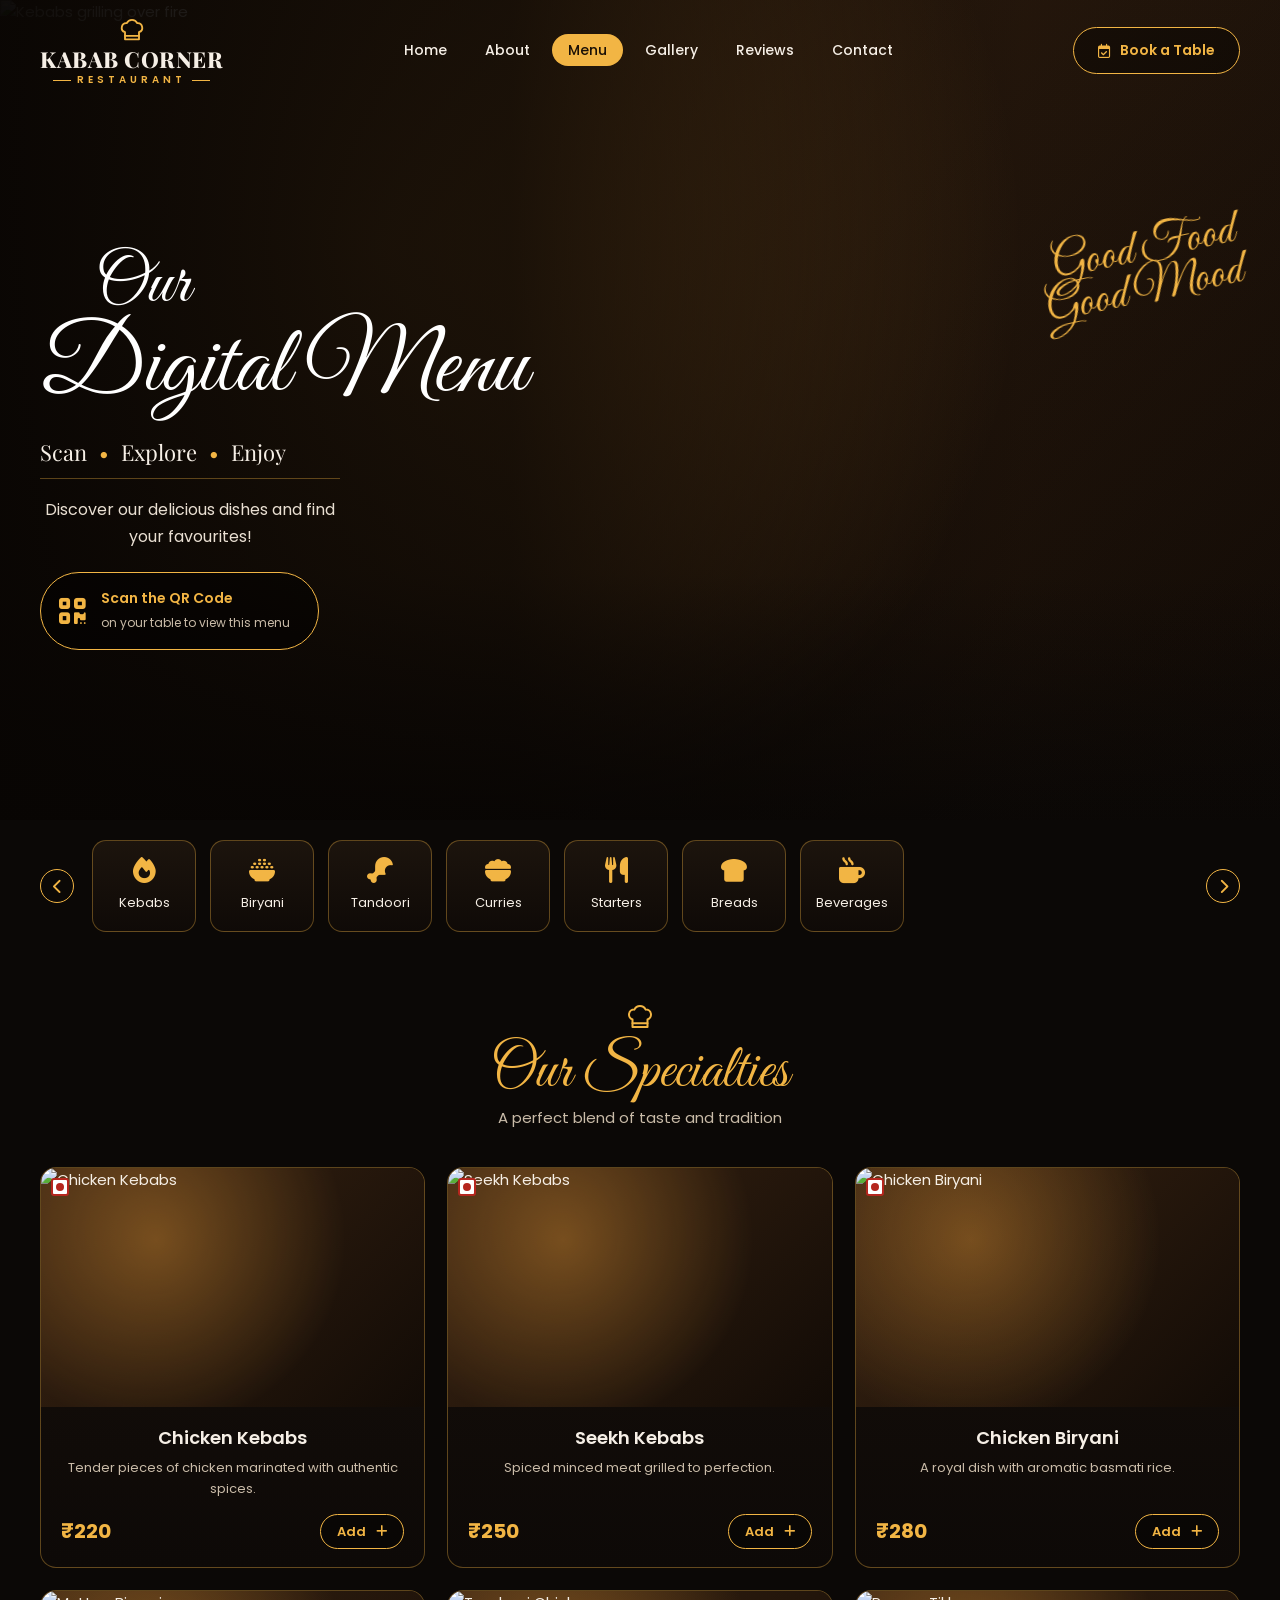
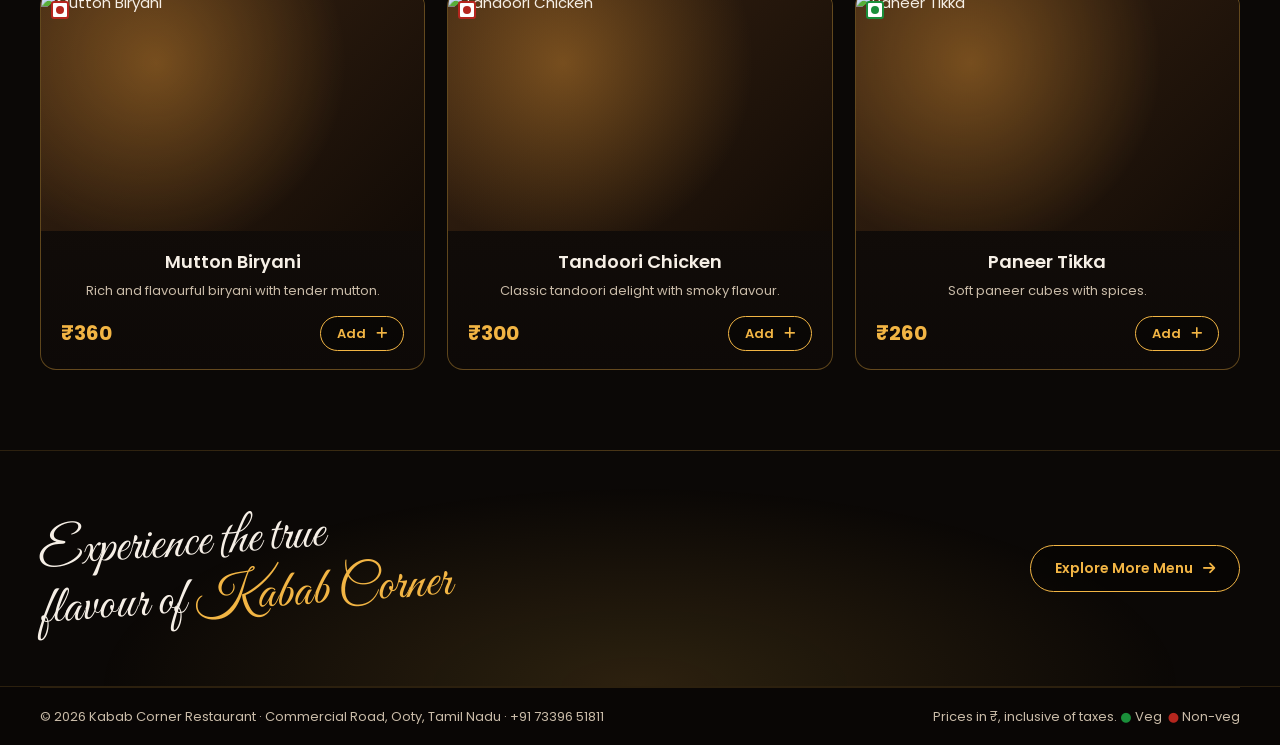
==== commit 29d8a30d: "Fix phone layout: sideways overflow, broken slide-out menu, hidden hero text - Stop the page being w" ====
--- a/menu.html
+++ b/menu.html
@@ -40,7 +40,7 @@
   <section class="hero menu-hero">
     <div class="hero-bg"><img class="ph" id="menuHeroImg" alt="Kebabs grilling over fire" /></div>
     <div class="container menu-hero-grid">
-      <div class="reveal">
+      <div class="hero-anim">
         <h1><span class="script">Our</span><span class="script">Digital Menu</span></h1>
         <div class="tagline"><span>Scan</span><span>•</span><span>Explore</span><span>•</span><span>Enjoy</span></div>
         <p>Discover our delicious dishes and find your favourites!</p>
@@ -89,6 +89,10 @@
   </footer>
 
   <!-- ===== Order drawer ===== -->
+  <button class="order-bar" id="orderBar" aria-label="View your order">
+    <span><span id="obCount">0 items</span><small>Tap to review &amp; send</small></span>
+    <span>View Order · <span id="obTotal">₹0</span> <i class="fa-solid fa-chevron-up"></i></span>
+  </button>
   <div class="drawer-backdrop" id="drawerBackdrop"></div>
   <aside class="drawer" id="drawer" aria-label="Your order">
     <div class="drawer-head">
@@ -208,7 +212,11 @@
       const b = e.target.closest(".cat");
       if (!b) return;
       render(current === b.dataset.cat ? null : b.dataset.cat);
-      b.scrollIntoView({ behavior: "smooth", inline: "center", block: "nearest" });
+      track.scrollTo({ left: b.offsetLeft - (track.clientWidth - b.offsetWidth) / 2, behavior: "smooth" });
+      // On phones, jump to the top of the list so the new dishes are in view
+      const bar = $(".cat-bar"), section = $(".dishes-section");
+      const top = section.getBoundingClientRect().top + scrollY - bar.offsetHeight - (parseInt(getComputedStyle(document.documentElement).getPropertyValue("--header-h")) || 0);
+      if (scrollY > top) window.scrollTo({ top, behavior: "smooth" });
     });
     $("#exploreAll").onclick = (e) => {
       e.preventDefault();
@@ -230,6 +238,10 @@
       $("#cartCount").textContent = count;
       $("#cartBtn").classList.toggle("show", count > 0);
       $("#cartTotal").textContent = rupee(total);
+      $("#orderBar").classList.toggle("show", count > 0);
+      document.body.classList.toggle("has-order", count > 0);
+      $("#obCount").textContent = `${count} item${count === 1 ? "" : "s"}`;
+      $("#obTotal").textContent = rupee(total);
       $("#drawerItems").innerHTML = ids.length ? ids.map((id) => {
         const d = byId(id);
         return `<div class="cart-item">
@@ -260,7 +272,7 @@
 
     const drawer = $("#drawer"), backdrop = $("#drawerBackdrop");
     const openDrawer = (o) => { drawer.classList.toggle("open", o); backdrop.classList.toggle("open", o); };
-    $("#cartBtn").onclick = () => openDrawer(true);
+    $("#cartBtn").onclick = $("#orderBar").onclick = () => openDrawer(true);
     $("#drawerClose").onclick = backdrop.onclick = () => openDrawer(false);
     $("#clearOrder").onclick = () => { cart = {}; refreshCart(); };
 
--- a/css/style.css
+++ b/css/style.css
@@ -28,8 +28,13 @@
   font-family: var(--font-sans);
   font-size: 15px;
   line-height: 1.65;
-  overflow-x: hidden;
-}
+  overflow-x: clip; /* stops sideways scrolling without breaking sticky bars */
+  -webkit-tap-highlight-color: transparent;
+}
+html { overflow-x: clip; }
+.hero-anim { animation: rise .8s ease both; }
+/* Grid/flex children may shrink below their content width (prevents page overflow) */
+.about-grid > *, .gr-grid > *, .gr-gallery > *, .menu-hero-grid > *, .footer-grid > *, .dish-body, .review > div { min-width: 0; }
 img { max-width: 100%; display: block; }
 a { color: inherit; text-decoration: none; }
 button { font: inherit; cursor: pointer; }
@@ -65,12 +70,17 @@
   transition: background .3s, box-shadow .3s, padding .3s;
   padding: 16px 0;
 }
-.site-header.scrolled {
+/* Background + blur live on a pseudo-element: putting backdrop-filter on the
+   header itself would trap the fixed slide-out menu inside the header */
+.site-header::before {
+  content: ""; position: absolute; inset: 0; z-index: -1;
   background: rgba(10, 7, 5, .92);
-  backdrop-filter: blur(10px);
+  backdrop-filter: blur(10px); -webkit-backdrop-filter: blur(10px);
   box-shadow: 0 1px 0 var(--line-soft);
-  padding: 8px 0;
-}
+  opacity: 0; transition: opacity .3s;
+}
+.site-header.scrolled::before { opacity: 1; }
+.site-header.scrolled { padding: 8px 0; }
 .nav { display: flex; align-items: center; justify-content: space-between; gap: 24px; }
 .logo { display: flex; flex-direction: column; align-items: center; line-height: 1; }
 .logo .hat { width: 28px; height: 28px; color: var(--gold); margin-bottom: 4px; }
@@ -389,11 +399,12 @@
 
 /* Toast */
 .toast {
-  position: fixed; left: 50%; bottom: 24px; transform: translate(-50%, 120px); z-index: 120;
+  position: fixed; left: 50%; bottom: 24px; transform: translate(-50%, 30px); z-index: 120;
   background: var(--gold); color: #1a1006; padding: 10px 22px; border-radius: 999px; font-weight: 600; font-size: 14px;
-  transition: transform .35s ease; box-shadow: var(--shadow);
-}
-.toast.show { transform: translate(-50%, 0); }
+  transition: transform .35s ease, opacity .35s ease; box-shadow: var(--shadow);
+  opacity: 0; pointer-events: none; width: max-content; max-width: calc(100% - 32px); text-align: center;
+}
+.toast.show { transform: translate(-50%, 0); opacity: 1; }
 
 /* Decorative leaves */
 .leaf { position: absolute; color: #2f6b2a; opacity: .5; pointer-events: none; font-size: 60px; }
@@ -473,3 +484,217 @@
 #orderForm .form-grid { gap: 10px; }
 #orderForm .field input { padding: 9px 12px; }
 #orderForm .btn { width: 100%; justify-content: center; }
+
+/* =====================================================================
+   MOBILE EXPERIENCE
+   ===================================================================== */
+.nav-backdrop { position: fixed; inset: 0; z-index: 49; background: rgba(0,0,0,.6); opacity: 0; pointer-events: none; transition: opacity .3s; }
+.nav-backdrop.open { opacity: 1; pointer-events: auto; }
+body.no-scroll { overflow: hidden; }
+.menu-toggle { position: relative; z-index: 2; }
+.mobile-bar, .order-bar { display: none; }
+
+@media (max-width: 860px) {
+  /* Header: tighter, Book moves to bottom bar */
+  .site-header { padding: 10px 0; }
+  .site-header.scrolled { padding: 6px 0; }
+  .nav-actions .book-btn { display: none; }
+  .menu-toggle, .cart-btn { width: 44px; height: 44px; }
+  .nav-links { z-index: 1; padding-top: 96px; visibility: hidden; transition: transform .3s, visibility .3s; }
+  .nav-links.open { visibility: visible; }
+  .nav-links a { padding: 14px 18px; border-radius: 12px; font-size: 17px; }
+  .nav-links a:not(.active) { border: 1px solid var(--line-soft); }
+
+  /* Bottom action bar */
+  .mobile-bar {
+    display: grid; grid-template-columns: repeat(4, 1fr);
+    position: fixed; left: 0; right: 0; bottom: 0; z-index: 60;
+    background: rgba(14, 10, 7, .96); backdrop-filter: blur(12px);
+    border-top: 1px solid var(--line);
+    padding: 6px 8px calc(6px + env(safe-area-inset-bottom));
+  }
+  .mobile-bar a {
+    display: flex; flex-direction: column; align-items: center; justify-content: center; gap: 2px;
+    min-height: 52px; border-radius: 12px; font-size: 11px; font-weight: 500; color: var(--muted);
+  }
+  .mobile-bar a i { font-size: 19px; color: var(--gold); }
+  .mobile-bar a:active { background: rgba(242,181,68,.12); }
+  .mobile-bar a.primary { background: linear-gradient(180deg, var(--gold-2), var(--gold)); color: #1a1006; margin: 2px 4px; }
+  .mobile-bar a.primary i { color: #1a1006; }
+  body.has-mobile-bar { padding-bottom: calc(66px + env(safe-area-inset-bottom)); }
+  .toast { bottom: calc(80px + env(safe-area-inset-bottom)); }
+
+  /* Bigger touch targets */
+  .round-btn { width: 44px; height: 44px; }
+  .btn { min-height: 46px; }
+  .btn-sm { min-height: 40px; }
+  .qty button { width: 38px; height: 38px; font-size: 18px; }
+
+  /* Inputs at 16px stop iOS from zooming in */
+  .field input, .field select, .field textarea { font-size: 16px; }
+
+  /* Sticky category bar on the menu */
+  .cat-bar {
+    position: sticky; top: var(--header-h, 64px); z-index: 40;
+    background: rgba(11, 8, 6, .96); backdrop-filter: blur(10px);
+    border-bottom: 1px solid var(--line-soft); padding: 4px 0;
+  }
+  .cat-wrap { width: 100%; }
+  .cat-wrap .round-btn { display: none; }
+  .cat-track { padding: 8px 16px; gap: 10px; scroll-snap-type: x proximity; }
+  .cat { width: auto; height: 44px; flex-direction: row; gap: 8px; padding: 0 16px; border-radius: 999px; scroll-snap-align: center; font-size: 14px; }
+  .cat i { font-size: 16px; }
+  .cat:hover { transform: none; }
+  .cat.active { background: var(--gold); color: #1a1006; box-shadow: 0 0 16px rgba(242,181,68,.35); }
+  .cat.active i { color: #1a1006; }
+
+  /* Sticky "View order" bar above the action bar */
+  .order-bar {
+    position: fixed; left: 12px; right: 12px; z-index: 61;
+    bottom: calc(74px + env(safe-area-inset-bottom));
+    display: flex; align-items: center; justify-content: space-between; gap: 12px;
+    padding: 12px 18px; border-radius: 14px; border: 0; text-align: left;
+    background: linear-gradient(180deg, var(--gold-2), var(--gold)); color: #1a1006;
+    font-weight: 600; font-size: 15px; box-shadow: 0 10px 30px rgba(0,0,0,.6);
+    transform: translateY(200%); transition: transform .35s ease, opacity .25s, visibility .35s;
+    opacity: 0; visibility: hidden;
+  }
+  .order-bar.show { transform: none; opacity: 1; visibility: visible; }
+  .order-bar small { display: block; font-weight: 500; font-size: 12px; opacity: .8; }
+  body.has-order .dishes-section { padding-bottom: 100px; }
+  body.has-order .toast { bottom: calc(156px + env(safe-area-inset-bottom)); }
+  .cart-btn.show { display: none; } /* order bar replaces it on phones */
+
+  /* Drawer: whole panel scrolls on short screens */
+  .drawer { overflow-y: auto; width: 100%; border-left: 0; z-index: 90; visibility: hidden; transition: transform .35s ease, visibility .35s; }
+  .drawer.open { visibility: visible; }
+  .drawer-items { flex: none; overflow: visible; }
+  .drawer-head { position: sticky; top: 0; background: var(--panel); z-index: 1; }
+  .drawer-foot { padding-bottom: calc(24px + env(safe-area-inset-bottom)); }
+
+  /* Modals as bottom sheets */
+  .modal { place-items: end center; padding: 0; }
+  .modal-card { width: 100%; border-radius: 20px 20px 0 0; padding: 24px 18px calc(24px + env(safe-area-inset-bottom)); max-height: 90vh; }
+  .modal-card::before { content: ""; display: block; width: 44px; height: 4px; border-radius: 4px; background: var(--line); margin: -10px auto 14px; }
+}
+
+@media (max-width: 640px) {
+  .container { width: calc(100% - 32px); }
+  .logo .hat { width: 22px; height: 22px; margin-bottom: 2px; }
+  .logo .name { font-size: 17px; }
+  .logo .sub { font-size: 8px; letter-spacing: 3px; margin-top: 3px; }
+
+  /* Home hero */
+  .hero { min-height: 0; max-height: none; height: auto; }
+  .hero-content { padding: 120px 0 48px; }
+  .hero h1 .l3 { padding-left: 0; }
+  .hero p { font-size: 15px; }
+  .hero .btn { width: 100%; justify-content: center; }
+
+  section { scroll-margin-top: 70px; }
+  .section-title { font-size: 28px; }
+  .center-head { margin-bottom: 28px; }
+  .center-head .eyebrow::before, .center-head .eyebrow::after { width: 32px; }
+
+  .features-grid { grid-template-columns: 1fr 1fr; }
+  .feature { padding: 18px 8px; font-size: 13px; }
+  .feature i { font-size: 22px; }
+
+  .about { padding: 56px 0; }
+  .about-text .btn, .gr-gallery .btn { width: 100%; justify-content: center; }
+  .menu-preview, .gallery-reviews, .gallery-full { padding: 56px 0; }
+
+  /* Menu circles: 3 per row */
+  .circles { display: grid; grid-template-columns: repeat(3, 1fr); gap: 20px 10px; }
+  .circle { width: auto; }
+  .circle .ring { width: 88px; height: 88px; }
+  .circle span { font-size: 13px; line-height: 1.3; display: block; }
+  .menu-preview .btn { width: 100%; justify-content: center; }
+
+  .photo-stack { height: 210px; margin: 10px 8px 0; }
+  .slider-ctrls { justify-content: center; gap: 16px; }
+
+  .masonry { grid-template-columns: 1fr 1fr; grid-auto-rows: 130px; gap: 8px; }
+  .masonry figure { border-radius: 10px; }
+
+  .footer-grid { gap: 32px; padding: 48px 0 28px; }
+  .map-card { height: 200px; }
+  .footer-bottom { flex-direction: column; align-items: center; gap: 6px; }
+
+  /* Menu hero: compact so dishes show sooner */
+  .menu-hero { padding: 96px 0 28px; min-height: 0; }
+  .menu-hero h1 .script { font-size: 60px; }
+  .menu-hero h1 .script:first-child { font-size: 44px; }
+  .tagline { font-size: 18px; margin: 12px 0 6px; }
+  .menu-hero p { text-align: left; margin-bottom: 16px; font-size: 14px; }
+  .qr-pill { padding: 10px 18px 10px 14px; gap: 12px; }
+  .qr-pill i { font-size: 24px; }
+
+  /* Dishes as compact rows: photo left, details right */
+  .dishes-section { padding: 24px 0 60px; }
+  .dishes-head { margin-bottom: 20px; }
+  .dishes-head h2 { font-size: 44px; }
+  .dish-grid { gap: 12px; }
+  .dish { flex-direction: row; border-radius: 14px; min-height: 128px; }
+  .dish:hover { transform: none; }
+  .dish-img { width: 116px; flex: none; aspect-ratio: auto; }
+  .dish-body { text-align: left; padding: 12px 14px; }
+  .dish-body h3 { font-size: 16px; line-height: 1.3; }
+  .dish-body p {
+    font-size: 12.5px; line-height: 1.45; margin-bottom: 10px;
+    display: -webkit-box; -webkit-line-clamp: 2; -webkit-box-orient: vertical; overflow: hidden;
+  }
+  .price { font-size: 17px; }
+  .veg-tag { top: 8px; left: 8px; width: 16px; height: 16px; }
+  .veg-tag::after { width: 7px; height: 7px; }
+
+  .menu-cta { padding: 44px 0; }
+  .menu-cta h2 { transform: none; }
+  .menu-cta .btn { width: 100%; justify-content: center; }
+
+  /* ---- Phone polish ---- */
+  /* Header always readable over photos */
+  .site-header, .site-header.scrolled { padding: 8px 0; }
+  .site-header::before { opacity: 1; }
+
+  /* Hero text sits on a strong bottom-to-top shade */
+  .hero-bg::after,
+  .menu-hero .hero-bg::after {
+    background: linear-gradient(0deg, var(--bg) 0%, rgba(8,5,3,.92) 45%, rgba(8,5,3,.55) 100%);
+  }
+  .hero-content { padding: 110px 0 36px; }
+  .hero .eyebrow { font-size: 11px; letter-spacing: 2px; }
+  .menu-hero { padding: 92px 0 20px; }
+  .menu-hero h1 { color: var(--gold-2); text-shadow: 0 2px 18px rgba(0,0,0,.8); }
+  .menu-hero p { color: #f3eadf; }
+
+  /* Features: one tidy card with 4 icons in a row */
+  .features { background: transparent; border: 0; padding: 0 0 8px; }
+  .features-grid {
+    grid-template-columns: repeat(4, 1fr);
+    background: linear-gradient(180deg, #1a120c, #120c08);
+    border: 1px solid var(--line); border-radius: 16px; padding: 14px 4px;
+  }
+  .feature { padding: 4px; gap: 8px; font-size: 11.5px; line-height: 1.3; border: 0 !important; }
+  .feature i { font-size: 20px; width: 42px; height: 42px; border-radius: 50%; display: grid; place-items: center; background: rgba(242,181,68,.12); }
+
+  /* About: clean rounded photo instead of tilted polaroid */
+  .polaroid { transform: none; padding: 0; margin: 0; background: none; border: 1px solid var(--line); border-radius: 16px; overflow: hidden; }
+  .polaroid::before { display: none; }
+  .polaroid img { aspect-ratio: 16/10; }
+  .about-grid { gap: 24px; }
+
+  /* Gallery preview photos */
+  .gr-grid { gap: 36px; }
+  .gr-gallery { gap: 20px; }
+  .photo-stack { height: 190px; }
+
+  /* Reviews card */
+  .reviews { padding-top: 32px; }
+  .review { background: var(--panel); border: 1px solid var(--line-soft); border-radius: 16px; padding: 22px 18px; gap: 12px; }
+  .review .avatar { width: 64px; height: 64px; font-size: 24px; }
+
+  /* Footer brand smaller */
+  .footer-brand .logo .name { font-size: 22px; }
+  .site-footer h4 { margin-bottom: 12px; }
+}
